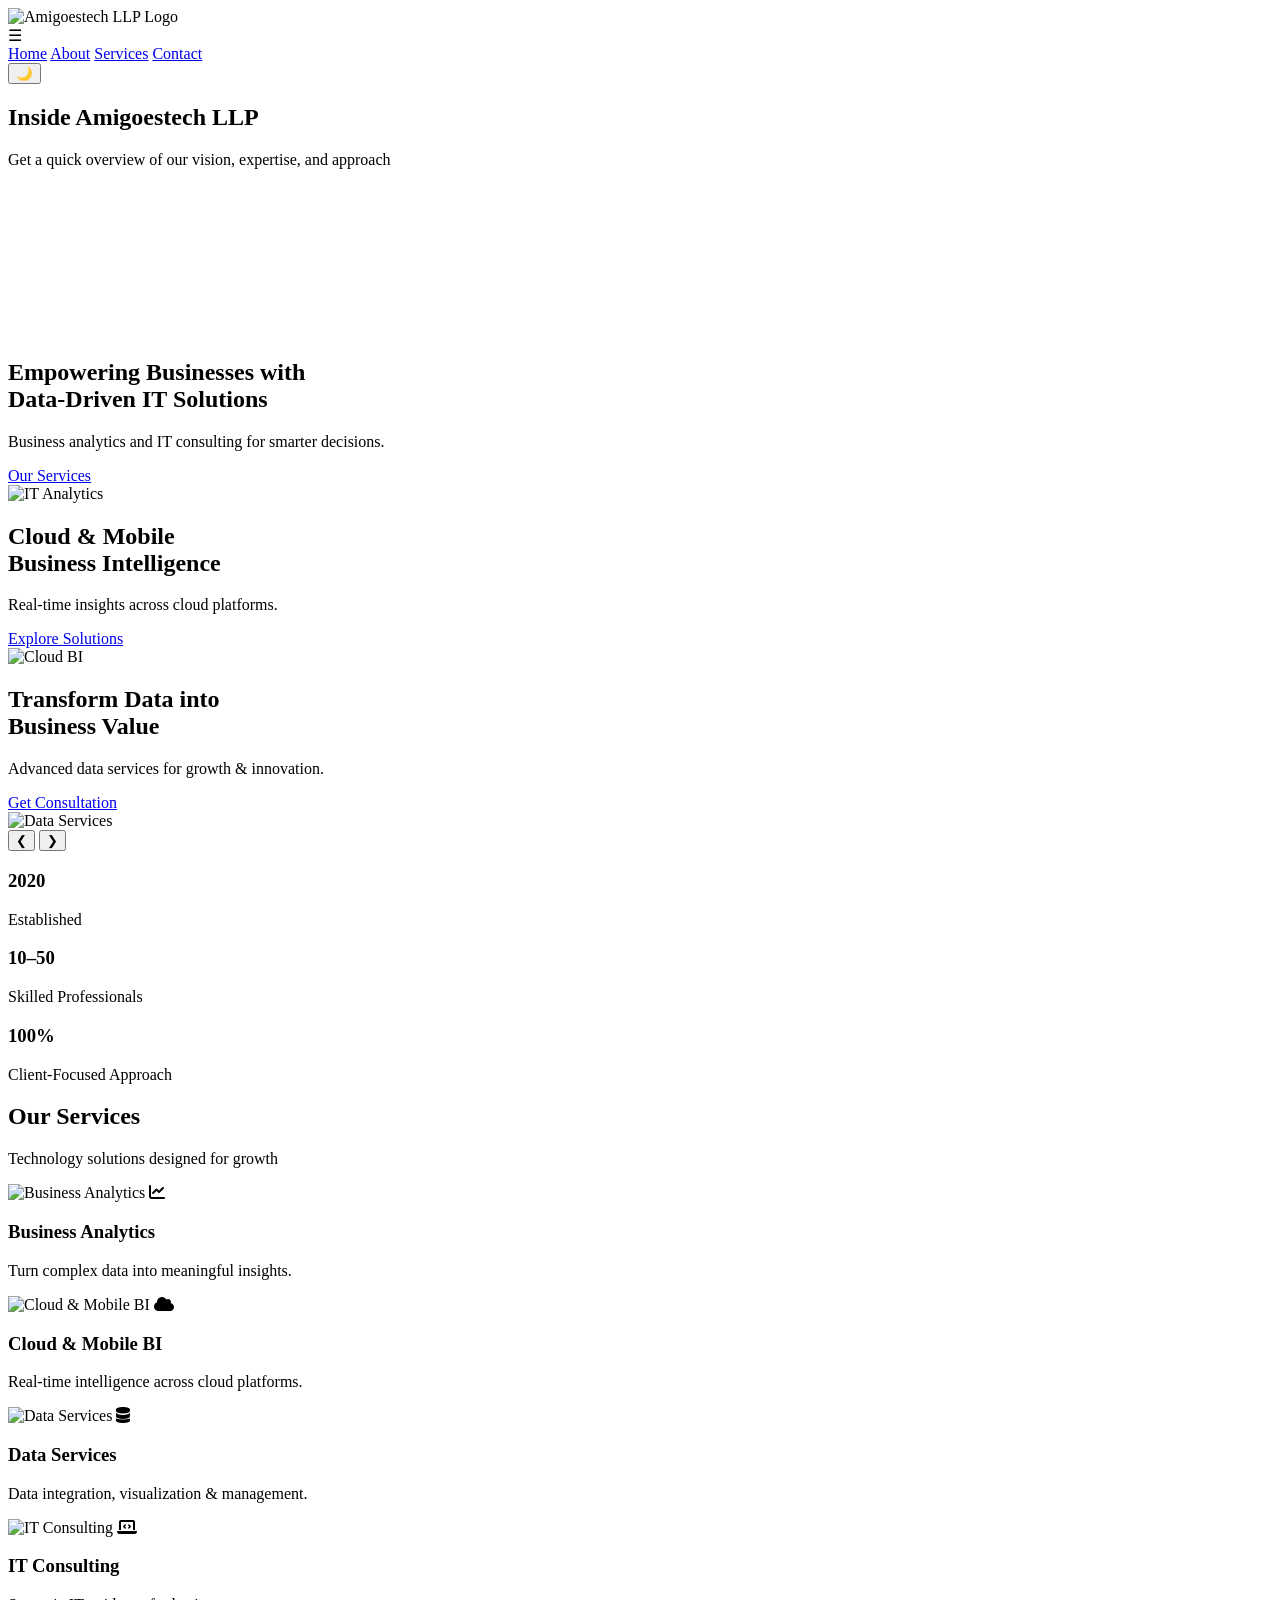
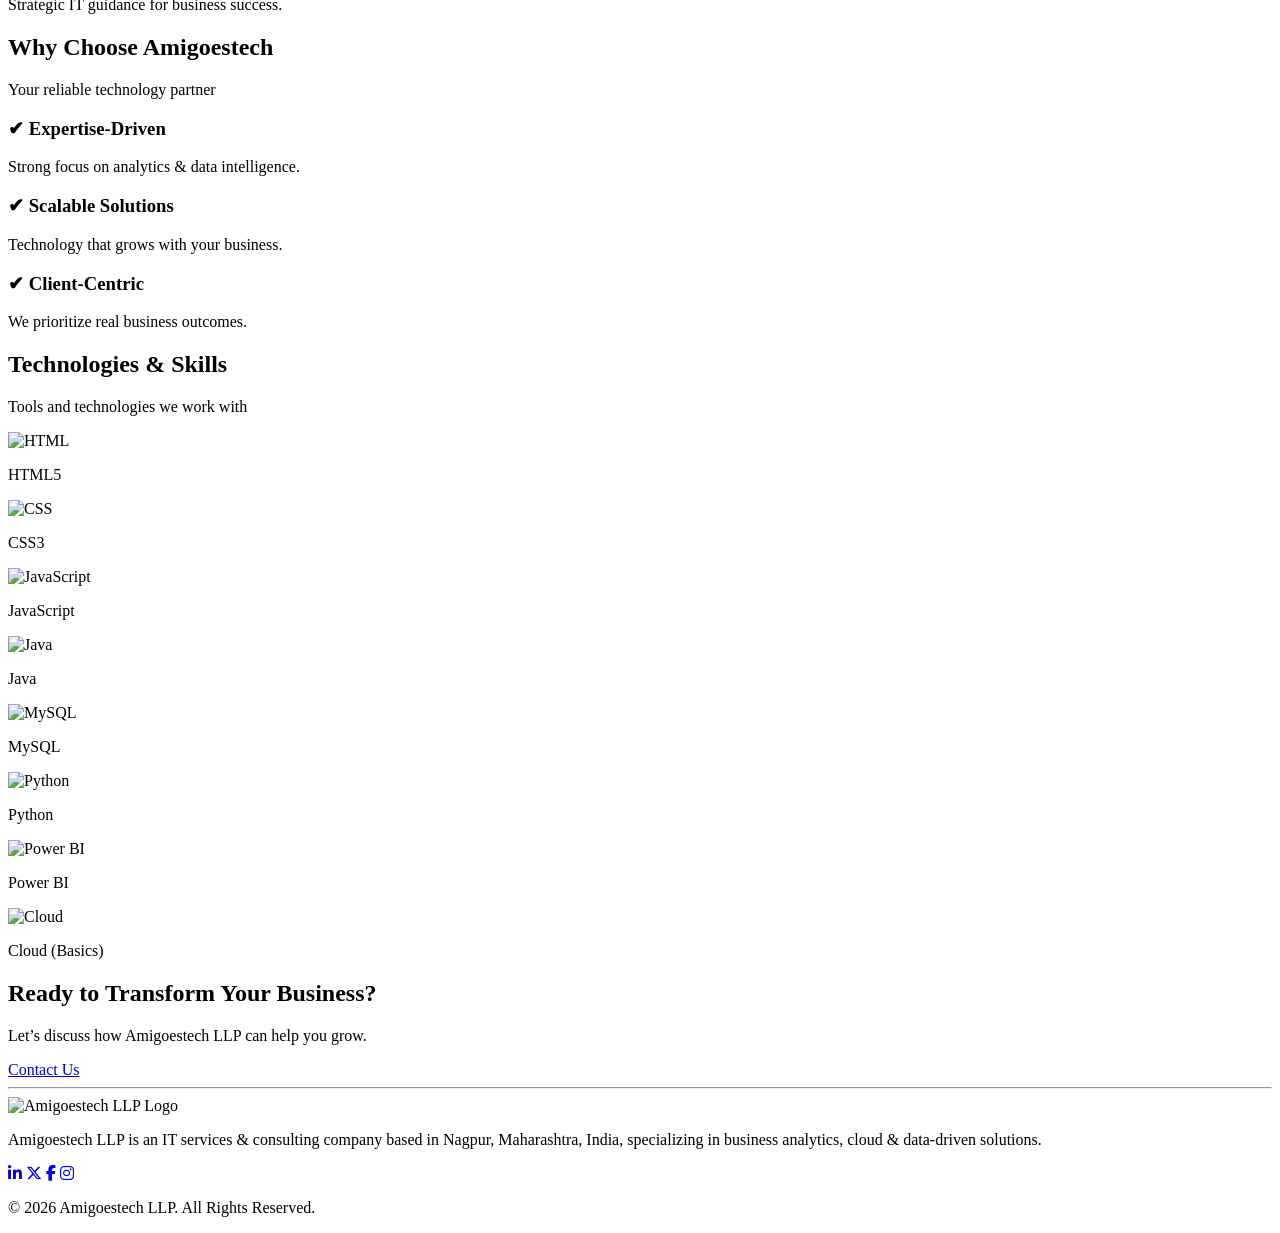
==== index.html @ b4a55a51 "Add files via upload" ====
<!DOCTYPE html>
<html lang="en">
<head>
  <meta charset="UTF-8">
  <title>Amigoestech LLP | IT Services & Consulting</title>
  <meta name="viewport" content="width=device-width, initial-scale=1.0">

  <!-- Google Font -->
  <link href="https://fonts.googleapis.com/css2?family=Poppins:wght@300;400;600&display=swap" rel="stylesheet">

  <link rel="icon" type="image/png" href="assets/images/logo.png">
<link rel="stylesheet" href="assets/css/style.css">
<link rel="icon" type="image/svg+xml" href="assets/images/favicon.svg">
<link href="https://fonts.googleapis.com/css2?family=Poppins:wght@300;400;600&display=swap" rel="stylesheet">


<link rel="stylesheet" href="https://cdnjs.cloudflare.com/ajax/libs/font-awesome/6.5.1/css/all.min.css">

</head>

<body>

<header class="site-header">
  <div class="header-left">
    <img src="assets/images/logo.png" alt="Amigoestech LLP Logo" class="logo">
  </div>

  <div class="menu-toggle" onclick="toggleMenu()">☰</div>

  <nav id="nav-menu">
    <a href="index.html">Home</a>
    <a href="about.html">About</a>
    <a href="services.html">Services</a>
    <a href="contact.html">Contact</a>
  </nav>
 <!-- 🌗 Light/Dark Toggle -->
  <button class="theme-toggle" onclick="toggleTheme()">🌙</button>
 
</header>

<!-- VIDEO INTRO SECTION -->
<section class="section-soft video-section">
  <div class="section-title">
    <h2>Inside Amigoestech LLP</h2>
    <p>Get a quick overview of our vision, expertise, and approach</p>
  </div>

  <div class="video-wrapper">
    <iframe
      src="https://www.youtube.com/embed/65j2_BPyRQA?start=9&rel=0"
      title="Amigoestech LLP Introduction"
      frameborder="0"
      allow="accelerometer; autoplay; clipboard-write; encrypted-media; gyroscope; picture-in-picture; web-share"
      allowfullscreen>
    </iframe>
  </div>
</section>


<!-- HERO SECTION -->
<section class="hero-slider">

  <div class="slide active">
    <div class="slide-text">
      <h1>Empowering Businesses with<br>Data-Driven IT Solutions</h1>
      <p>Business analytics and IT consulting for smarter decisions.</p>
      <a href="services.html" class="btn">Our Services</a>
    </div>
    <img src="assets/images/hero-illustration.png" alt="IT Analytics">
  </div>

  <div class="slide">
    <div class="slide-text">
      <h1>Cloud & Mobile<br>Business Intelligence</h1>
      <p>Real-time insights across cloud platforms.</p>
      <a href="services.html" class="btn">Explore Solutions</a>
    </div>
    <img src="assets/images/cloud.png" alt="Cloud BI">
  </div>

  <div class="slide">
    <div class="slide-text">
      <h1>Transform Data into<br>Business Value</h1>
      <p>Advanced data services for growth & innovation.</p>
      <a href="contact.html" class="btn">Get Consultation</a>
    </div>
    <img src="assets/images/data.png" alt="Data Services">
  </div>

  <!-- Slider Arrows -->
<button class="slider-arrow left" onclick="prevSlide()">❮</button>
<button class="slider-arrow right" onclick="nextSlide()">❯</button>

<!-- Slider Dots -->
<div class="slider-dots">
  <span class="dot active" onclick="goToSlide(0)"></span>
  <span class="dot" onclick="goToSlide(1)"></span>
  <span class="dot" onclick="goToSlide(2)"></span>
</div>

</section>


<!-- STATS SECTION -->
<section class="section-soft">
  <div class="stats">
    <div>
      <h3>2020</h3>
      <p>Established</p>
    </div>
    <div>
      <h3>10–50</h3>
      <p>Skilled Professionals</p>
    </div>
    <div>
      <h3>100%</h3>
      <p>Client-Focused Approach</p>
    </div>
  </div>
</section>

<!-- SERVICES SECTION -->
<section class="section-light">
  <div class="section-title">
    <h2>Our Services</h2>
    <p>Technology solutions designed for growth</p>
  </div>

  <div class="services">
    <div class="card">
       <img src="assets/images/analytics.png" alt="Business Analytics">
      <i class="fas fa-chart-line"></i>
      <h3>Business Analytics</h3>
      <p>Turn complex data into meaningful insights.</p>
    </div>

    <div class="card">
      <img src="assets/images/cloud.png" alt="Cloud & Mobile BI">
      <i class="fas fa-cloud"></i>
      <h3>Cloud & Mobile BI</h3>
      <p>Real-time intelligence across cloud platforms.</p>
    </div>

    <div class="card">
       <img src="assets/images/data.png" alt="Data Services">
      <i class="fas fa-database"></i>
      <h3>Data Services</h3>
      <p>Data integration, visualization & management.</p>
    </div>

    <div class="card">
       <img src="assets/images/consult.png" alt="IT Consulting">
      <i class="fas fa-laptop-code"></i>
      <h3>IT Consulting</h3>
      <p>Strategic IT guidance for business success.</p>
    </div>
  </div>
</section>
 
<!-- WHY CHOOSE US -->
<section class="section-soft">
  <div class="section-title">
    <h2>Why Choose Amigoestech</h2>
    <p>Your reliable technology partner</p>
  </div>

  <div class="services">
    <div class="card">
      <h3>✔ Expertise-Driven</h3>
      <p>Strong focus on analytics & data intelligence.</p>
    </div>

    <div class="card">
      <h3>✔ Scalable Solutions</h3>
      <p>Technology that grows with your business.</p>
    </div>

    <div class="card">
      <h3>✔ Client-Centric</h3>
      <p>We prioritize real business outcomes.</p>
    </div>
  </div>
</section>

<!-- TECHNOLOGIES / SKILLS SECTION -->
<section class="section-light">
  <div class="section-title">
    <h2>Technologies & Skills</h2>
    <p>Tools and technologies we work with</p>
  </div>

  <div class="tech-grid">
    <div class="tech-card">
      <img src="assets/images/html.png" alt="HTML">
      <p>HTML5</p>
    </div>

    <div class="tech-card">
      <img src="assets/images/css.png" alt="CSS">
      <p>CSS3</p>
    </div>

    <div class="tech-card">
      <img src="assets/images/javascript.png" alt="JavaScript">
      <p>JavaScript</p>
    </div>

    <div class="tech-card">
      <img src="assets/images/java.png" alt="Java">
      <p>Java</p>
    </div>

    <div class="tech-card">
      <img src="assets/images/mysql.png" alt="MySQL">
      <p>MySQL</p>
    </div>

    <div class="tech-card">
      <img src="assets/images/python.png" alt="Python">
      <p>Python</p>
    </div>

    <div class="tech-card">
      <img src="assets/images/powerbi.png" alt="Power BI">
      <p>Power BI</p>
    </div>

    <div class="tech-card">
      <img src="assets/images/aws.png" alt="Cloud">
      <p>Cloud (Basics)</p>
    </div>
  </div>
</section>


<!-- CALL TO ACTION -->
<section class="cta">
  <h2>Ready to Transform Your Business?</h2>
  <p>Let’s discuss how Amigoestech LLP can help you grow.</p>
  <a href="contact.html" class="btn">Contact Us</a>
</section>


<hr>
<script>
  function toggleMenu() {
    document.getElementById("nav-menu").classList.toggle("show");
  }
</script>

<script>
  let slides = document.querySelectorAll(".slide");
  let current = 0;

  setInterval(() => {
    slides[current].classList.remove("active");
    current = (current + 1) % slides.length;
    slides[current].classList.add("active");
  }, 4500);
</script>

<script>
  const slides = document.querySelectorAll(".slide");
  const dots = document.querySelectorAll(".dot");
  let current = 0;

  function showSlide(index) {
    slides.forEach((slide, i) => {
      slide.classList.toggle("active", i === index);
      dots[i].classList.toggle("active", i === index);
    });
    current = index;
  }

  function nextSlide() {
    showSlide((current + 1) % slides.length);
  }

  function prevSlide() {
    showSlide((current - 1 + slides.length) % slides.length);
  }

  function goToSlide(index) {
    showSlide(index);
  }
 
  // Auto slide
  setInterval(nextSlide, 4500);
</script>
<!-- Toggle light script-->
<script>
  function toggleTheme() {
    document.body.classList.toggle("dark");

    // Save preference
    if (document.body.classList.contains("dark")) {
      localStorage.setItem("theme", "dark");
      document.querySelector(".theme-toggle").textContent = "🌞";
    } else {
      localStorage.setItem("theme", "light");
      document.querySelector(".theme-toggle").textContent = "🌙";
    }
  }

  // Load saved theme
  window.onload = () => {
    if (localStorage.getItem("theme") === "dark") {
      document.body.classList.add("dark");
      document.querySelector(".theme-toggle").textContent = "🌞";
    }
  };
</script>

<footer class="site-footer">
  <div class="footer-content">
    <img src="assets/images/logo.png" alt="Amigoestech LLP Logo" class="footer-logo">

    <p>
      Amigoestech LLP is an IT services & consulting company based in
      Nagpur, Maharashtra, India, specializing in business analytics,
      cloud & data-driven solutions.
    </p>
<div class="footer-social">
  <a href="#"><i class="fab fa-linkedin-in"></i></a>
  <a href="#"><i class="fab fa-x-twitter"></i></a>
  <a href="#"><i class="fab fa-facebook-f"></i></a>
  <a href="#"><i class="fab fa-instagram"></i></a>
</div>

    <p class="copyright">
      © 2026 Amigoestech LLP. All Rights Reserved.
    </p>
  </div>
</footer>


</body>
</html>
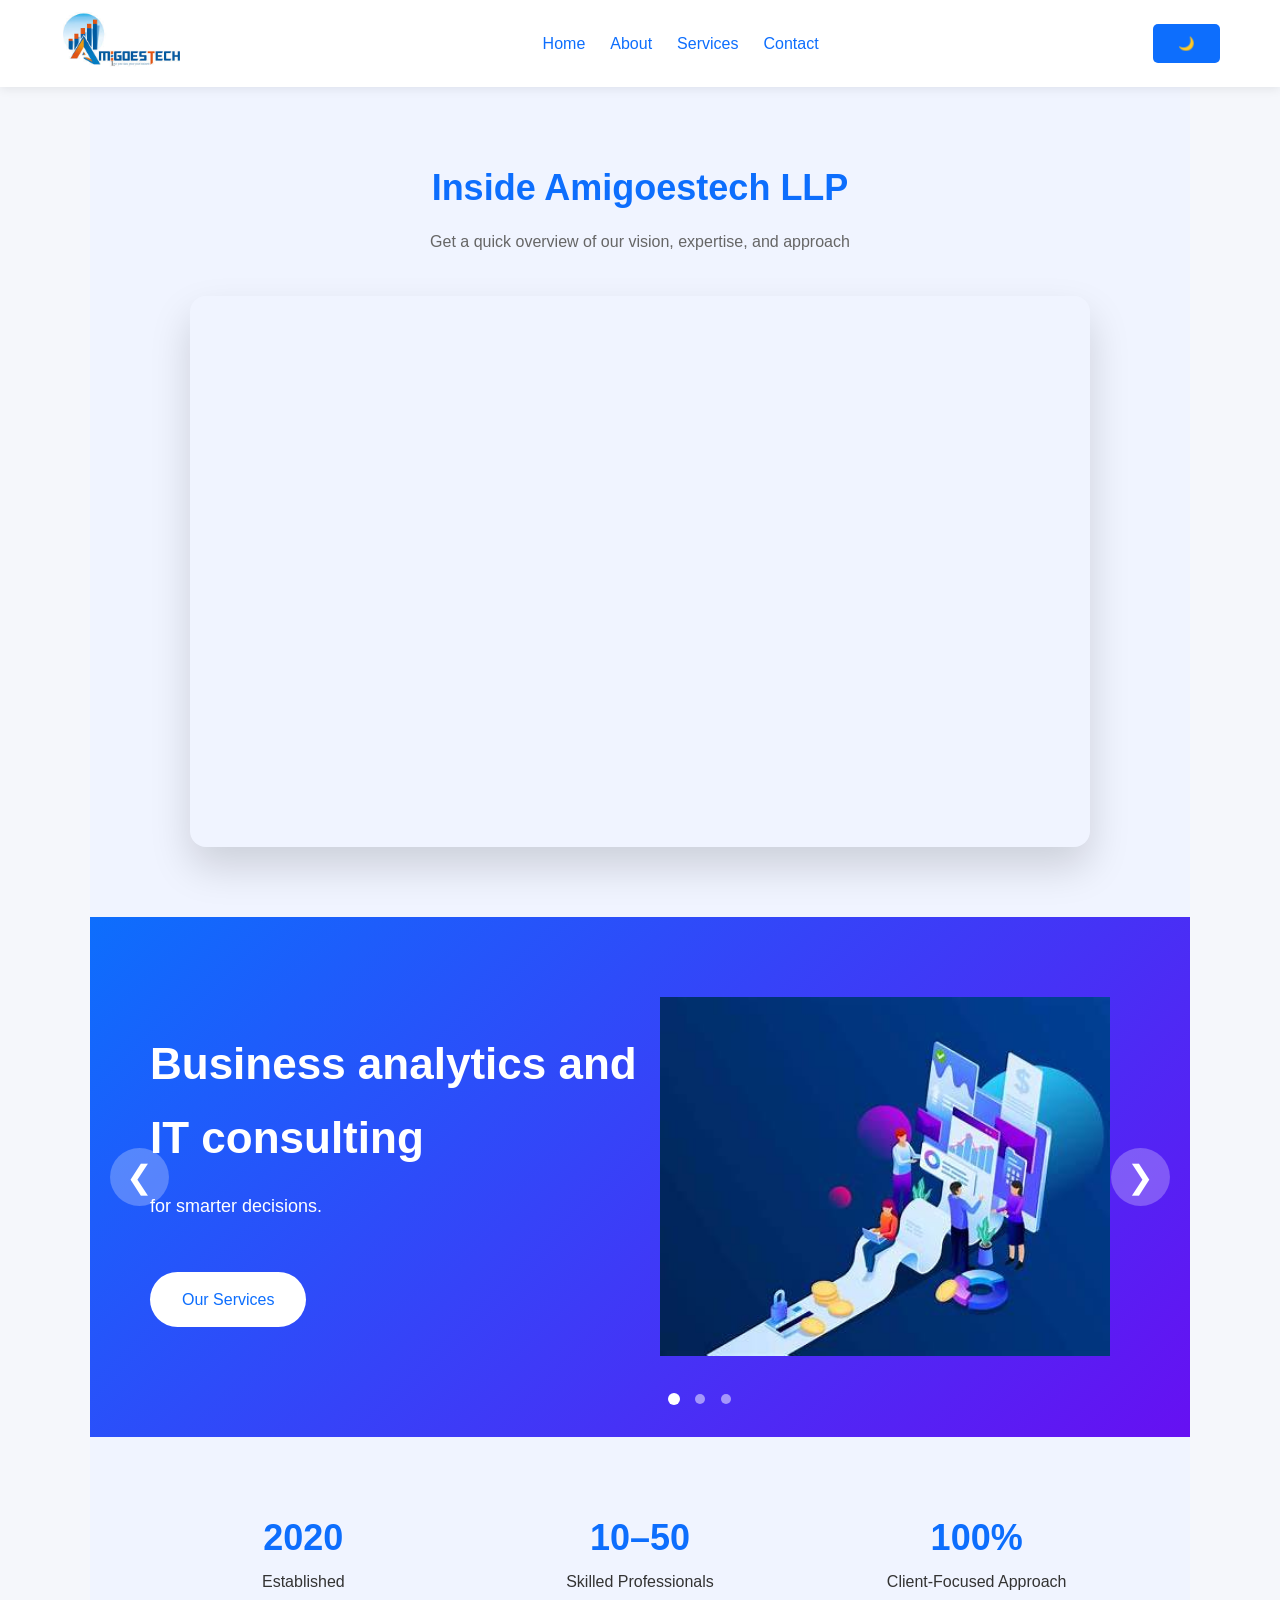
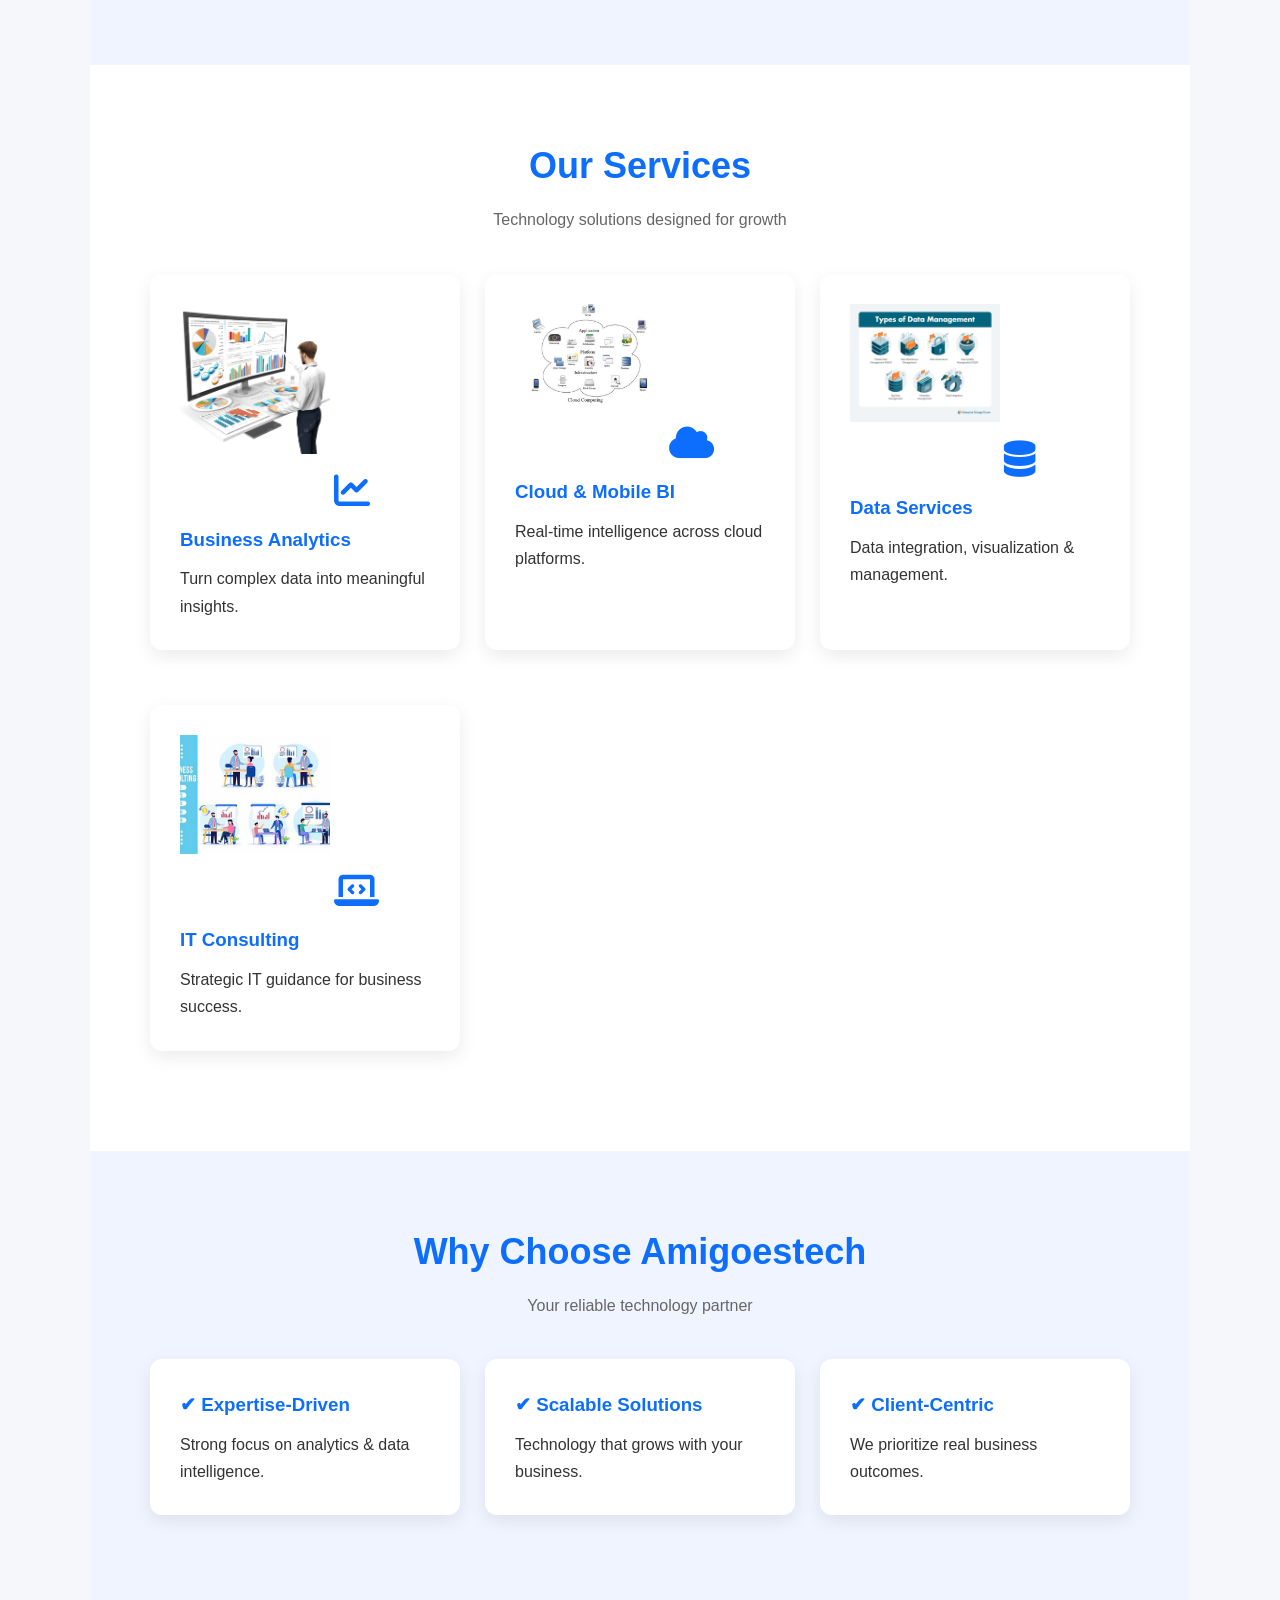
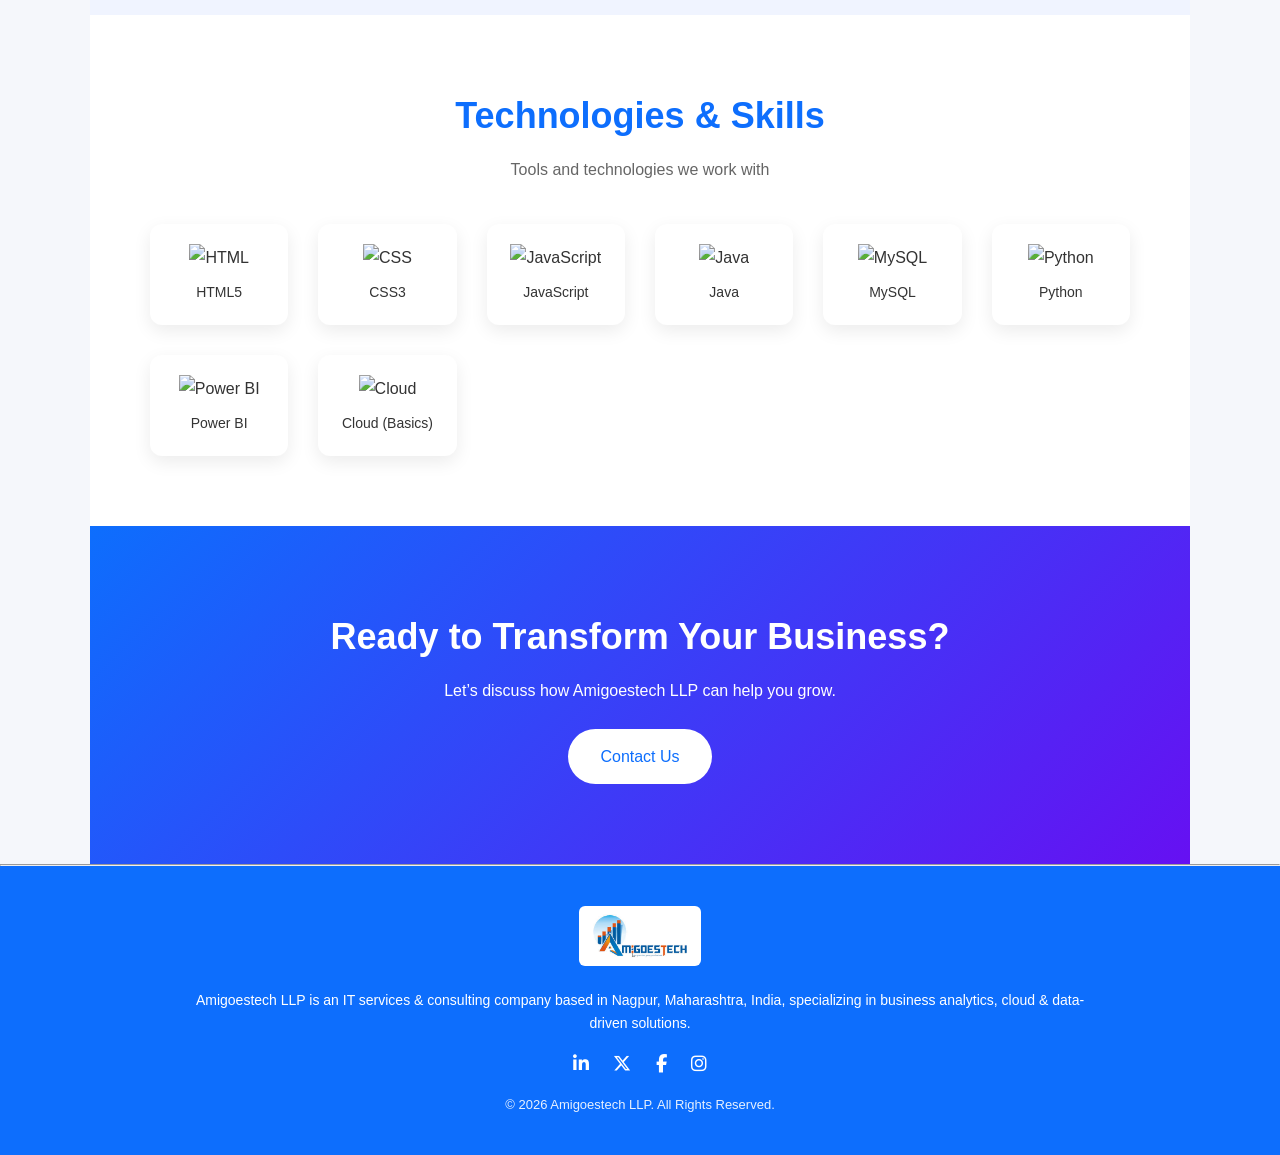
==== commit 65f3a590: "Update index.html" ====
--- a/index.html
+++ b/index.html
@@ -61,11 +61,13 @@
 <section class="hero-slider">
 
   <div class="slide active">
-    <div class="slide-text">
-      <h1>Empowering Businesses with<br>Data-Driven IT Solutions</h1>
-      <p>Business analytics and IT consulting for smarter decisions.</p>
-      <a href="services.html" class="btn">Our Services</a>
-    </div>
+   <div class="slide-text">
+  <h1>Business analytics and IT consulting</h1>
+  <p>for smarter decisions.</p>
+
+  <a href="services.html" class="btn hero-btn">Our Services</a>
+</div>
+
     <img src="assets/images/hero-illustration.png" alt="IT Analytics">
   </div>
 
@@ -336,3 +338,4 @@
 
 </body>
 </html>
+
--- a/assets/css/style.css
+++ b/assets/css/style.css
@@ -0,0 +1,737 @@
+/* =====================
+   GLOBAL STYLES
+===================== */
+* {
+  margin: 0;
+  padding: 0;
+  box-sizing: border-box;
+  font-family: 'Poppins', sans-serif;
+}
+
+body {
+  background: #f5f7fb;
+  color: #333;
+  line-height: 1.7;
+}
+
+/* =====================
+   HEADER
+===================== */
+header {
+  background: #034bb7;
+  color: white;
+  padding: 15px 60px;
+  display: flex;
+  justify-content: space-between;
+  align-items: center;
+}
+
+header img {
+  height: 45px;
+}
+
+nav a {
+  color: white;
+  margin-left: 25px;
+  text-decoration: none;
+  font-weight: 400;
+}
+
+nav a:hover {
+  text-decoration: underline;
+}
+
+/* =====================
+   HERO SECTION
+===================== */
+.hero {
+  background: linear-gradient(135deg, #0d6efd, #6610f2);
+  color: white;
+  padding: 120px 60px;
+  text-align: center;
+  position: relative;
+}
+
+.hero h1 {
+  font-size: 48px;
+  font-weight: 600;
+  margin-bottom: 15px;
+}
+
+.hero p {
+  font-size: 18px;
+  max-width: 750px;
+  margin: auto;
+  opacity: 0.95;
+}
+
+.hero .btn {
+  margin-top: 25px;
+  background: white;
+  color: #0d6efd;
+  padding: 14px 32px;
+  font-size: 16px;
+  border-radius: 30px;
+  display: inline-block;
+  transition: 0.3s;
+}
+
+.hero .btn:hover {
+  transform: translateY(-3px);
+  box-shadow: 0 10px 25px rgba(0,0,0,0.2);
+}
+
+/* =====================
+   SECTIONS
+===================== */
+section {
+  padding: 70px 60px;
+  max-width: 1100px;
+  margin: auto;
+}
+
+.section-title {
+  text-align: center;
+  margin-bottom: 40px;
+}
+
+.section-title h2 {
+  color: #0d6efd;
+  font-size: 32px;
+}
+
+
+.section-title h2 {
+  font-size: 36px;
+  margin-bottom: 10px;
+}
+
+.section-title p {
+  font-size: 16px;
+  color: #666;
+}
+
+/* =====================
+   CARDS
+===================== */
+.card,
+.service-box,
+.contact-box,
+.box {
+  background: white;
+  padding: 30px;
+  border-radius: 12px;
+  margin-bottom: 30px;
+  box-shadow: 0 6px 18px rgba(0,0,0,0.08);
+}
+
+.card h3,
+.service-box h2,
+.box h2 {
+  color: #0d6efd;
+  margin-bottom: 10px;
+}
+
+
+.card i {
+  font-size: 36px;
+  color: #0d6efd;
+  margin-bottom: 15px;
+}
+
+.card {
+  transition: 0.3s;
+}
+
+.card:hover {
+  transform: translateY(-10px);
+  box-shadow: 0 15px 30px rgba(0,0,0,0.12);
+}
+
+/* =====================
+   SERVICES GRID
+===================== */
+.services {
+  display: grid;
+  grid-template-columns: repeat(auto-fit, minmax(250px, 1fr));
+  gap: 25px;
+}
+
+/* =====================
+   CONTACT PAGE
+===================== */
+.contact-section {
+  display: grid;
+  grid-template-columns: 1fr 1fr;
+  gap: 40px;
+}
+
+input,
+textarea {
+  width: 100%;
+  padding: 12px;
+  margin-bottom: 15px;
+  border: 1px solid #ccc;
+  border-radius: 5px;
+}
+
+button {
+  background: #0d6efd;
+  color: white;
+  border: none;
+  padding: 12px 25px;
+  border-radius: 5px;
+  cursor: pointer;
+}
+
+button:hover {
+  background: #0a58ca;
+}
+
+iframe {
+  width: 100%;
+  height: 250px;
+  border: 0;
+  border-radius: 10px;
+}
+
+/* =====================
+   FOOTER
+===================== */
+footer {
+  background: #0d6efd;
+  color: white;
+  text-align: center;
+  padding: 20px;
+}
+
+/* =====================
+   RESPONSIVE
+===================== */
+@media (max-width: 768px) {
+  header {
+    flex-direction: column;
+  }
+
+  nav {
+    margin-top: 10px;
+  }
+
+  .contact-section {
+    grid-template-columns: 1fr;
+  }
+
+  .hero h1 {
+    font-size: 30px;
+  }
+}
+
+
+/* HEADER WITH LOGO IMAGE */
+.site-header {
+  background: #ffffff;
+  padding: 12px 60px;
+  display: flex;
+  justify-content: space-between;
+  align-items: center;
+  box-shadow: 0 2px 10px rgba(0,0,0,0.08);
+}
+
+.logo img {
+  height: 55px;      /* perfect for your logo */
+  width: auto;
+}
+
+/* NAVIGATION */
+nav a {
+  margin-left: 25px;
+  text-decoration: none;
+  color: #0d6efd;
+  font-weight: 500;
+}
+
+nav a:hover {
+  color: #0a58ca;
+}
+
+/* MOBILE */
+@media (max-width: 768px) {
+  .site-header {
+    flex-direction: column;
+  }
+
+  nav {
+    margin-top: 10px;
+  }
+}
+ /* =====================
+   FOOTER WITH LOGO
+===================== */
+.site-footer {
+  background: #0d6efd;
+  color: white;
+  padding: 40px 20px;
+  text-align: center;
+}
+
+.footer-content {
+  max-width: 900px;
+  margin: auto;
+}
+
+.footer-logo {
+  height: 60px;        /* perfect size for footer */
+  margin-bottom: 15px;
+  background: #ffffff;
+  padding: 8px 12px;
+  border-radius: 6px;
+}
+
+.site-footer p {
+  font-size: 14px;
+  line-height: 1.6;
+}
+
+.site-footer .copyright {
+  margin-top: 10px;
+  font-size: 13px;
+  opacity: 0.9;
+}
+
+/* MOBILE */
+@media (max-width: 768px) {
+  .footer-logo {
+    height: 50px;
+  }
+}
+/* =====================
+   STICKY HEADER
+===================== */
+.site-header {
+  position: sticky;
+  top: 0;
+  z-index: 1000;
+}
+/* =====================
+   HEADER + NAV
+===================== */
+.site-header {
+  background: #ffffff;
+  padding: 12px 60px;
+  display: flex;
+  justify-content: space-between;
+  align-items: center;
+  box-shadow: 0 2px 10px rgba(0,0,0,0.08);
+}
+
+.logo {
+  height: 55px;
+}
+
+.menu-toggle {
+  display: none;
+  font-size: 28px;
+  cursor: pointer;
+  color: #0d6efd;
+}
+
+/* NAV LINKS */
+nav {
+  display: flex;
+}
+
+nav a {
+  margin-left: 25px;
+  text-decoration: none;
+  color: #0d6efd;
+  font-weight: 500;
+}
+
+/* =====================
+   MOBILE NAV
+===================== */
+@media (max-width: 768px) {
+  .menu-toggle {
+    display: block;
+  }
+
+  nav {
+    display: none;
+    position: absolute;
+    top: 75px;
+    left: 0;
+    width: 100%;
+    background: white;
+    flex-direction: column;
+    box-shadow: 0 5px 15px rgba(0,0,0,0.1);
+  }
+
+  nav a {
+    padding: 15px;
+    border-bottom: 1px solid #eee;
+    margin: 0;
+  }
+
+  nav.show {
+    display: flex;
+  }
+}
+
+/* =====================
+   SOCIAL MEDIA ICONS
+===================== */
+.social-icons a,
+.footer-social a {
+  color: #0d6efd;
+  margin-left: 15px;
+  font-size: 18px;
+  transition: 0.3s;
+}
+
+.social-icons a:hover,
+.footer-social a:hover {
+  color: #0a58ca;
+  transform: scale(1.1);
+}
+
+/* FOOTER ICONS */
+.footer-social {
+  margin: 15px 0;
+}
+
+.footer-social a {
+  color: white;
+  margin: 0 10px;
+  font-size: 18px;
+}
+
+/* MOBILE */
+@media (max-width: 768px) {
+  .social-icons {
+    display: none; /* hide header icons on mobile */
+  }
+}
+
+
+.section-light {
+  background: #ffffff;
+}
+
+.section-soft {
+  background: #f0f4ff;
+}
+
+
+@keyframes fadeUp {
+  from {
+    opacity: 0;
+    transform: translateY(30px);
+  }
+  to {
+    opacity: 1;
+    transform: translateY(0);
+  }
+}
+
+section {
+  animation: fadeUp 0.8s ease-in;
+}
+/* SECTION BACKGROUNDS */
+.section-light {
+  background: #ffffff;
+}
+
+.section-soft {
+  background: #f0f4ff;
+}
+
+/* HERO */
+.hero {
+  background: linear-gradient(135deg, #0d6efd, #6610f2);
+  color: white;
+  padding: 120px 60px;
+  text-align: center;
+}
+
+.hero h1 {
+  font-size: 48px;
+  margin-bottom: 15px;
+}
+
+.hero p {
+  font-size: 18px;
+  max-width: 750px;
+  margin: auto;
+}
+
+/* BUTTON */
+.btn {
+  display: inline-block;
+  margin-top: 25px;
+  background: white;
+  color: #0d6efd;
+  padding: 14px 32px;
+  border-radius: 30px;
+  text-decoration: none;
+  font-weight: 500;
+}
+
+/* STATS */
+.stats {
+  display: grid;
+  grid-template-columns: repeat(auto-fit, minmax(200px,1fr));
+  text-align: center;
+  gap: 30px;
+}
+
+.stats h3 {
+  font-size: 36px;
+  color: #0d6efd;
+}
+
+/* CTA */
+.cta {
+  background: linear-gradient(135deg, #0d6efd, #6610f2);
+  color: white;
+  text-align: center;
+  padding: 80px 40px;
+}
+
+.cta h2 {
+  font-size: 36px;
+  margin-bottom: 10px;
+}
+.card img {
+  width: 150px;
+  margin-bottom: 50px;
+}
+/* =====================
+   HERO SLIDER
+===================== */
+.hero-slider {
+  position: relative;
+  overflow: hidden;
+  height: 520px;
+  background: linear-gradient(135deg, #0d6efd, #6610f2);
+}
+
+.slide {
+  position: absolute;
+  inset: 0;
+  display: grid;
+  grid-template-columns: 1fr 1fr;
+  align-items: center;
+  padding: 60px;
+  opacity: 0;
+  transition: opacity 0.8s ease;
+  color: white;
+}
+
+.slide.active {
+  opacity: 1;
+  z-index: 1;
+}
+
+.slide img {
+  width: 100%;
+  max-width: 450px;
+  justify-self: center;
+}
+
+.slide-text h1 {
+  font-size: 44px;
+  margin-bottom: 15px;
+}
+
+.slide-text p {
+  font-size: 18px;
+  margin-bottom: 25px;
+}
+
+/* Mobile */
+@media (max-width: 768px) {
+  .hero-slider {
+    height: auto;
+  }
+
+  .slide {
+    grid-template-columns: 1fr;
+    text-align: center;
+  }
+
+  .slide img {
+    margin-top: 25px;
+  }
+}
+/* =====================
+   SLIDER ARROWS
+===================== */
+.slider-arrow {
+  position: absolute;
+  top: 50%;
+  transform: translateY(-50%);
+  background: rgba(255,255,255,0.25);
+  border: none;
+  color: white;
+  font-size: 32px;
+  padding: 10px 16px;
+  cursor: pointer;
+  border-radius: 50%;
+  transition: 0.3s;
+  z-index: 5;
+}
+
+.slider-arrow:hover {
+  background: rgba(255,255,255,0.45);
+}
+
+.slider-arrow.left {
+  left: 20px;
+}
+
+.slider-arrow.right {
+  right: 20px;
+}
+
+/* =====================
+   SLIDER DOTS
+===================== */
+.slider-dots {
+  position: absolute;
+  bottom: 25px;
+  width: 100%;
+  text-align: center;
+  z-index: 5;
+}
+
+.dot {
+  display: inline-block;
+  width: 10px;
+  height: 10px;
+  margin: 0 6px;
+  background: rgba(255,255,255,0.5);
+  border-radius: 50%;
+  cursor: pointer;
+  transition: 0.3s;
+}
+
+.dot.active {
+  background: white;
+  transform: scale(1.2);
+}
+
+/* Mobile adjustments */
+@media (max-width: 768px) {
+  .slider-arrow {
+    font-size: 24px;
+    padding: 8px 12px;
+  }
+}
+/* =====================
+   DARK MODE
+===================== */
+body.dark {
+  background: #0f172a;
+  color: #e5e7eb;
+}
+
+body.dark header {
+  background: #020617;
+}
+
+body.dark nav a {
+  color: #e5e7eb;
+}
+
+body.dark .card,
+body.dark .box,
+body.dark .service-box,
+body.dark .contact-box {
+  background: #020617;
+  color: #e5e7eb;
+}
+
+body.dark .section-soft {
+  background: #020617;
+}
+
+body.dark .section-light {
+  background: #0f172a;
+}
+
+body.dark footer {
+  background: #020617;
+}
+
+body.dark .hero,
+body.dark .cta {
+  background: linear-gradient(135deg, #020617, #1e293b);
+}
+
+
+/* Technology section */
+/* =====================
+   TECHNOLOGIES / SKILLS
+===================== */
+.tech-grid {
+  display: grid;
+  grid-template-columns: repeat(auto-fit, minmax(120px, 1fr));
+  gap: 30px;
+  text-align: center;
+}
+
+.tech-card {
+  background: white;
+  padding: 20px;
+  border-radius: 12px;
+  box-shadow: 0 6px 18px rgba(0,0,0,0.08);
+  transition: 0.3s;
+}
+
+.tech-card img {
+  width: 50px;
+  height: 50px;
+  margin-bottom: 10px;
+}
+
+.tech-card p {
+  font-size: 14px;
+  font-weight: 500;
+}
+
+.tech-card:hover {
+  transform: translateY(-8px);
+  box-shadow: 0 12px 25px rgba(0,0,0,0.12);
+}
+
+/* Dark mode support */
+body.dark .tech-card {
+  background: #020617;
+}
+
+/* =====================
+   YOUTUBE VIDEO SECTION
+===================== */
+.video-wrapper {
+  position: relative;
+  max-width: 900px;
+  margin: 30px auto 0;
+  padding-top: 56.25%; /* 16:9 ratio */
+  border-radius: 16px;
+  overflow: hidden; 
+  box-shadow: 0 20px 40px rgba(0,0,0,0.15);
+}
+
+.video-wrapper iframe {
+  position: absolute;
+  top: 0;
+  left: 0;
+  width: 100%;
+  height: 100%;
+  border: none;
+}
+
+/* Dark mode */
+body.dark .video-wrapper {
+  box-shadow: 0 20px 40px rgba(0,0,0,0.6);
+}
